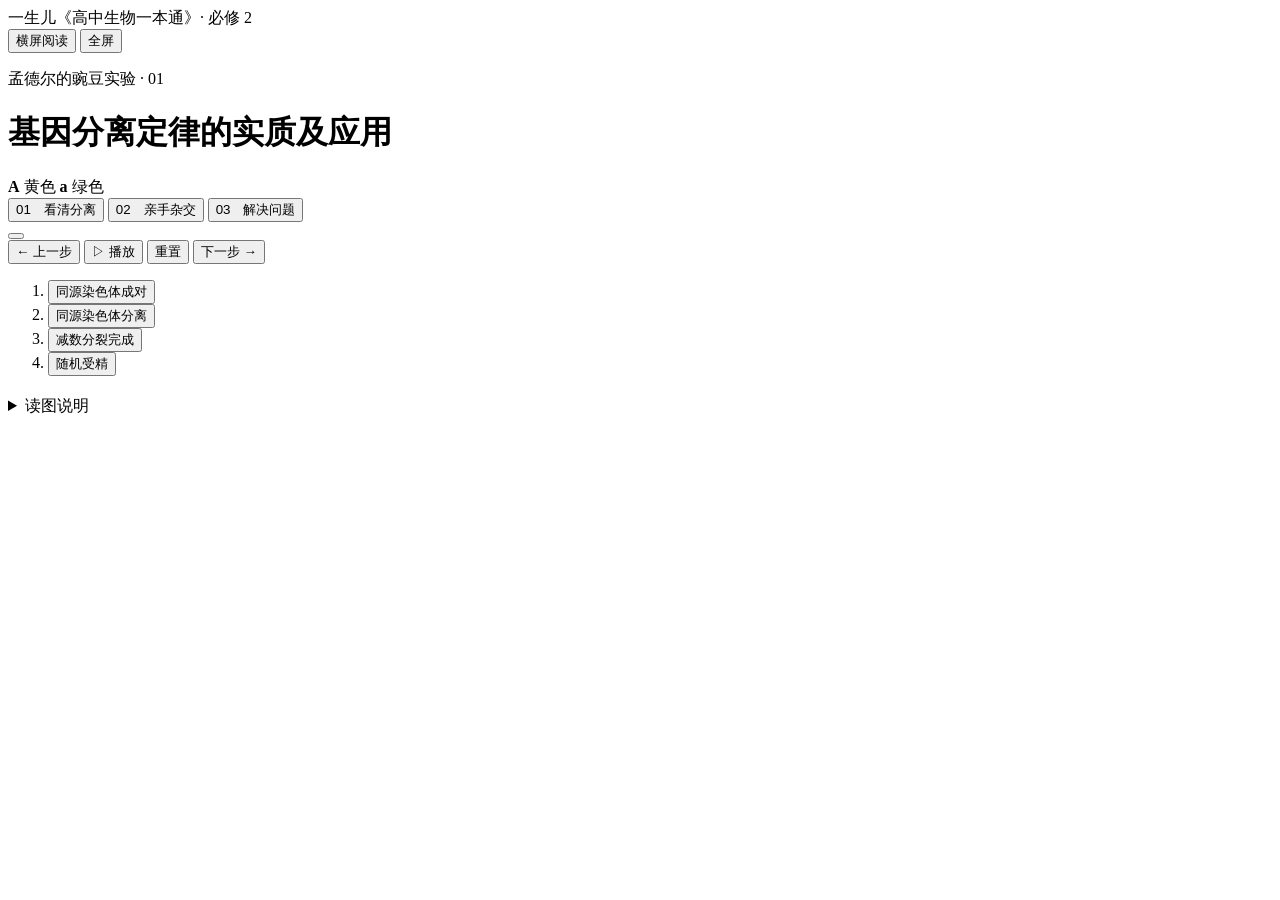
==== src/template.html @ 0d91842e "Publish AI-illustrated Mendelian segregation lesson" ====
<!doctype html>
<html lang="zh-CN">
<head>
<meta charset="utf-8">
<meta name="viewport" content="width=device-width, initial-scale=1, viewport-fit=cover">
<meta name="description" content="跟随 Aa 的分离，用棋盘法与随机抽样探究基因分离定律。">
<title>基因分离定律的实质及应用｜一生儿</title>
<style>/* STYLES */</style>
</head>
<body>
<div id="page">
<header class="masthead">
  <div class="mast-inner">
    <div class="brand">一生儿《高中生物一本通》· 必修 2</div>
    <div class="display-tools">
      <button id="landscape" type="button" aria-pressed="false">横屏阅读</button>
      <button id="fullscreen" type="button" aria-pressed="false">全屏</button>
    </div>
  </div>
</header>
<main>
  <div class="title-area">
    <div>
      <p class="chapter">孟德尔的豌豆实验 · 01</p>
      <h1>基因分离定律的实质及应用</h1>
    </div>
    <div class="seed-key" aria-label="性状图例">
      <span><i class="seed yellow"></i><b>A</b> 黄色</span>
      <span><i class="seed green"></i><b>a</b> 绿色</span>
    </div>
  </div>

  <nav class="modes" aria-label="学习内容">
    <button type="button" data-view="mechanism" aria-current="page">01　看清分离</button>
    <button type="button" data-view="lab">02　亲手杂交</button>
    <button type="button" data-view="practice">03　解决问题</button>
  </nav>

  <section id="mechanism" class="view" aria-label="分离动画">
    <div class="mechanism-layout">
      <article class="board">
        <div class="board-head">
          <span class="kicker" id="phase-kind"></span>
          <span class="counter" id="phase-count"></span>
        </div>
        <button id="scene" class="scene" type="button" aria-describedby="phase-text">
          <span class="scene-art" id="scene-art" aria-hidden="true"></span>
          <span class="scene-prompt" id="scene-prompt"></span>
        </button>
        <div class="transport" aria-label="动画控制">
          <button type="button" id="prev">← 上一步</button>
          <button type="button" id="play" aria-pressed="false">▷ 播放</button>
          <button type="button" id="reset">重置</button>
          <button type="button" id="next" class="primary">下一步 →</button>
        </div>
      </article>

      <aside class="notebook">
        <ol id="phases" class="phases" aria-label="跳转阶段">
          <li><button type="button" data-stage="0">同源染色体成对</button></li>
          <li><button type="button" data-stage="1">同源染色体分离</button></li>
          <li><button type="button" data-stage="2">减数分裂完成</button></li>
          <li><button type="button" data-stage="3">随机受精</button></li>
        </ol>
        <div class="explanation" aria-live="polite">
          <h2 id="phase-title"></h2>
          <p id="phase-text"></p>
          <div id="phase-insight" class="insight"></div>
        </div>
        <details class="notes">
          <summary>读图说明</summary>
          <p>只画出一对带有该位点的同源染色体，图形与比例为教学示意。前 3 步以 Aa 为例，略去交叉互换，按该位点与着丝粒间未发生交换的情形绘制。豌豆的配子经配子体发育形成。雌性减数分裂的四个产物通常只有一个继续发育。A、a 各占 ½ 指正常分离时的配子概率。</p>
        </details>
      </aside>
    </div>
  </section>

  <section id="lab" class="view lab-layout" aria-label="杂交实验" hidden>
    <div class="lab-main">
      <article class="board cross-board">
        <div class="board-head"><h2>亲本与配子</h2></div>
        <div class="cross-body">
          <div class="segments" aria-label="杂交方式">
            <button type="button" data-cross="self" aria-pressed="true">自交</button>
            <button type="button" data-cross="test" aria-pressed="false">测交</button>
            <button type="button" data-cross="custom" aria-pressed="false">自选亲本</button>
          </div>
          <div class="parent-row">
            <label>母本
              <select id="female"><option>AA</option><option selected>Aa</option><option>aa</option></select>
            </label>
            <span class="cross-mark" aria-hidden="true">×</span>
            <label>父本
              <select id="male"><option>AA</option><option selected>Aa</option><option>aa</option></select>
            </label>
          </div>
          <div class="parent-illustration" aria-hidden="true"><span class="plant-art"></span><span class="cross-caption">每次受精，双方各提供一个等位基因</span><span class="plant-art"></span></div><p id="cross-note" class="hint"></p>
          <table id="punnett" class="punnett" aria-label="杂交棋盘"></table>
          <p id="cell-detail" class="cell-detail" aria-live="polite"></p>
        </div>
      </article>
      <article class="board sample-board">
        <div class="board-head"><h2>模拟样本</h2><span class="counter" id="sample-count">共 0 粒</span></div>
        <div class="sample-body">
          <div class="sample-controls">
            <button type="button" id="draw-one" class="primary">抽 1 粒</button>
            <label class="sr-only" for="batch">每批粒数</label>
            <select id="batch" aria-label="每批粒数"><option value="20">20 粒</option><option value="100">100 粒</option><option value="1000">1 000 粒</option></select>
            <button type="button" id="draw-batch">抽取一批</button>
            <button type="button" id="clear-samples">清空</button>
          </div>
          <p id="latest" class="hint" aria-live="polite">每次从两种配子池各独立随机抽取一个配子。抽样结果累加。</p>
          <div id="sample-seeds" class="sample-seeds" aria-hidden="true"></div>
          <div id="observed"></div>
        </div>
      </article>
    </div>
    <aside class="notebook theory">
      <h2>理论概率</h2>
      <div id="theory" aria-live="polite"></div>
      <details class="notes">
        <summary>比例成立的条件</summary>
        <p>Aa × Aa 时，双方 A、a 配子各占 ½，随机受精，各类受精卵存活机会相同，得到 AA∶Aa∶aa = 1∶2∶1。在完全显性且表型可准确判定时，黄色∶绿色 = 3∶1。</p>
        <p>Aa × aa 时，一方只产生 a 配子，另一方 A、a 各占 ½。在同样的随机受精、等存活与完全显性条件下，黄色∶绿色 = 1∶1。有限样本中的频率会波动。</p>
      </details>
    </aside>
  </section>

  <section id="practice" class="view practice-layout" aria-label="应用推理" hidden>
    <article class="board">
      <div class="board-head"><h2>逐步推理</h2></div>
      <div class="practice-body">
        <label for="exercise">选择题目</label>
        <select id="exercise">
          <option value="0">测交鉴别基因型</option>
          <option value="1">黄色子代中的杂合子</option>
          <option value="2">连续出现黄色子代</option>
        </select>
        <p id="question" class="question"></p>
        <ol id="reasoning" class="reasoning" aria-live="polite"></ol>
        <div class="transport practice-controls">
          <button type="button" id="reason-back">← 上一步</button>
          <button type="button" id="reason-reset">重做</button>
          <button type="button" id="reason-next" class="primary">揭示下一步 →</button>
        </div>
      </div>
    </article>
    <aside class="notebook">
      <h2>用杂交实验验证</h2>
      <p id="exercise-link-text"></p>
      <button id="exercise-lab" type="button">带入实验 →</button>
    </aside>
  </section>
</main>
</div>
<script>/* GENETICS */</script>
<script>/* APP */</script>
</body>
</html>
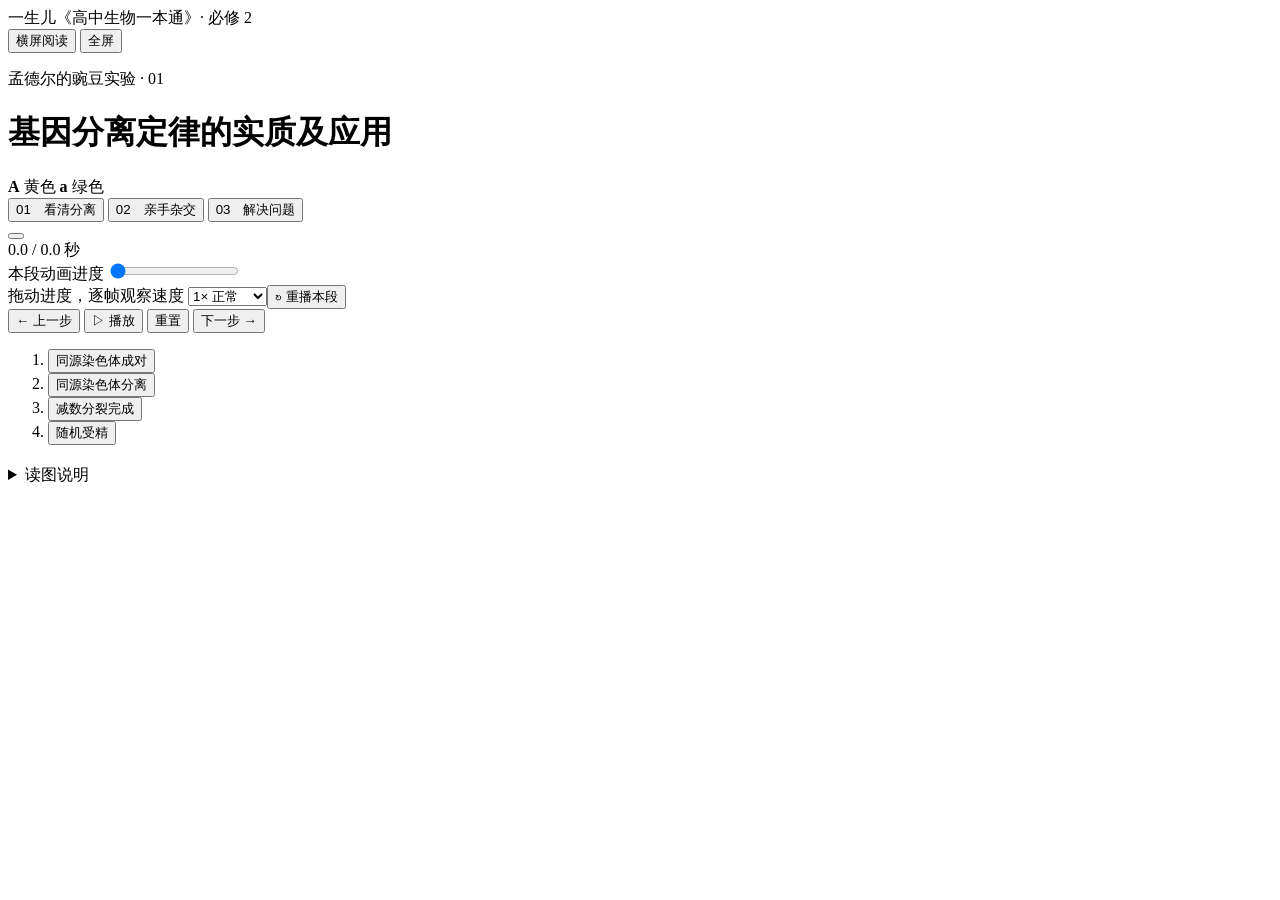
==== commit 420e4c25: "Animate segregation continuously with pause, seeking and replay" ====
--- a/src/template.html
+++ b/src/template.html
@@ -47,6 +47,12 @@
           <span class="scene-art" id="scene-art" aria-hidden="true"></span>
           <span class="scene-prompt" id="scene-prompt"></span>
         </button>
+        <div class="motion-scrubber">
+          <div class="motion-caption"><span id="motion-status" role="status"></span><output id="motion-time">0.0 / 0.0 秒</output></div>
+          <label class="sr-only" for="motion-progress">本段动画进度</label>
+          <input id="motion-progress" type="range" min="0" max="1000" value="0" aria-label="本段动画进度">
+          <div class="motion-options"><span>拖动进度，逐帧观察</span><label>速度 <select id="motion-speed"><option value="0.5">0.5× 慢放</option><option value="1" selected>1× 正常</option><option value="1.5">1.5×</option></select></label><button id="replay" type="button">↻ 重播本段</button></div>
+        </div>
         <div class="transport" aria-label="动画控制">
           <button type="button" id="prev">← 上一步</button>
           <button type="button" id="play" aria-pressed="false">▷ 播放</button>
@@ -154,6 +160,7 @@
 </main>
 </div>
 <script>/* GENETICS */</script>
+<script>/* MOTION */</script>
 <script>/* APP */</script>
 </body>
 </html>
